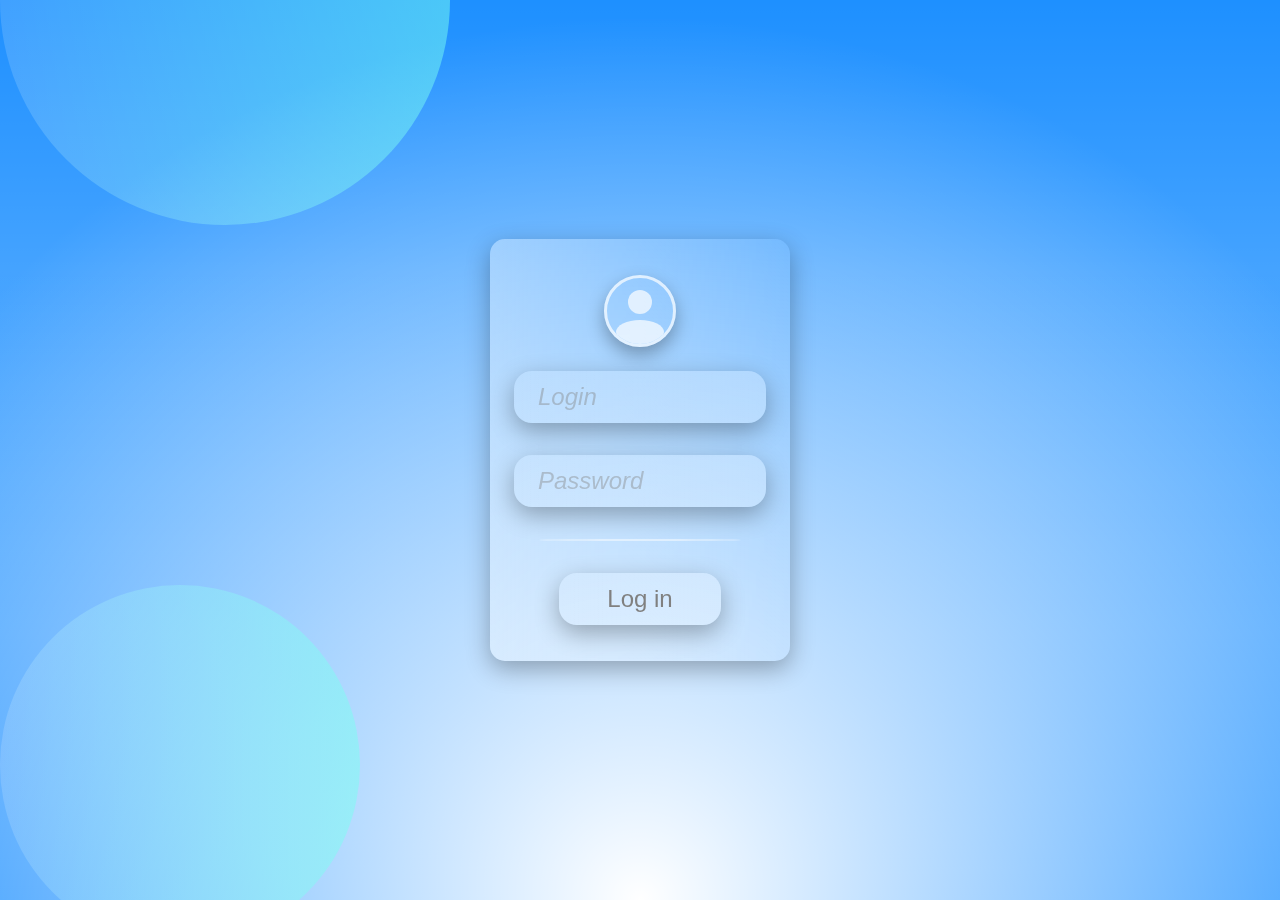
==== login.html @ c8af85bb "index" ====
<!DOCTYPE html>
<html lang="en">
<head>
    <meta charset="UTF-8">
    <meta http-equiv="X-UA-Compatible" content="IE=edge">
    <meta name="viewport" content="width=device-width, initial-scale=1.0">
    <link rel="stylesheet" href=".\css\form-login.css">
    <link rel="stylesheet" href=".\css\body-login.css">
    <title>Login</title>
</head>
<body>
    <div class="bg" aria-hidden="true">
        <div class="bg__dot"></div>
        <div class="bg__dot"></div>
    </div>
    <form class="form" autocomplete="off">
        <div class="form__icon" aria-hidden="true"></div>
        <div class="form__input-container">
            <input
                aria-label="User"
                class="form__input"
                type="text"
                id="user"
                placeholder=" "
            />
            <label class="form__input-label" for="user">Login</label>
        </div>
        <div class="form__input-container">
            <input
                aria-label="Password"
                class="form__input"
                type="password"
                id="password"
                placeholder=" "
            />
            <label class="form__input-label" for="password">Password</label>
        </div>
        <div class="form__spacer" aria-hidden="true"></div>
        <button class="form__button">Log in</button>
    </form>
    
</body>
</html>
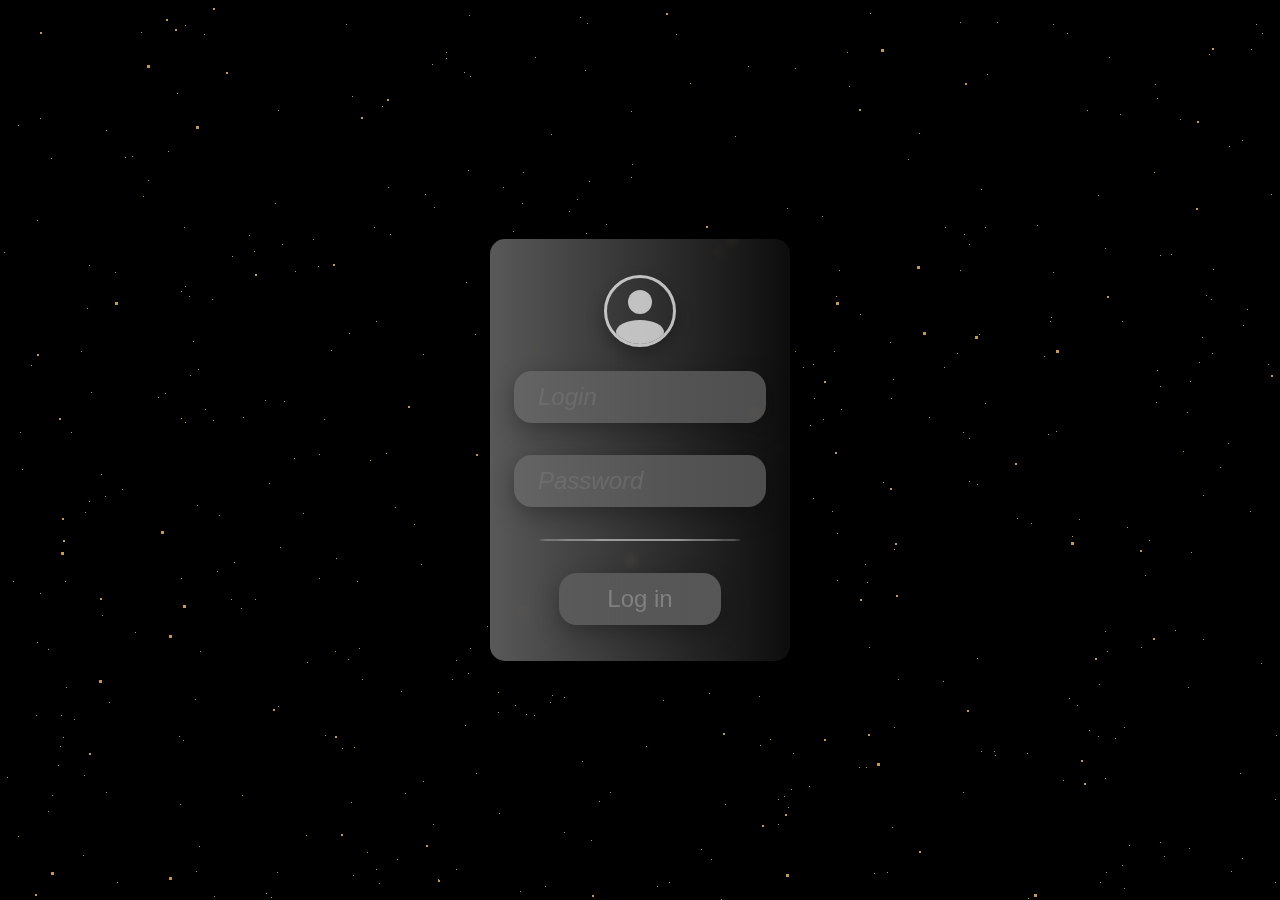
==== commit d3e75658: "login" ====
--- a/login.html
+++ b/login.html
@@ -9,9 +9,11 @@
     <title>Login</title>
 </head>
 <body>
-    <div class="bg" aria-hidden="true">
-        <div class="bg__dot"></div>
-        <div class="bg__dot"></div>
+    <div class="bg-animation">
+        <div id="stars"></div>
+        <div id="stars2"></div>
+        <div id="stars3"></div>
+        <div id="stars4"></div>
     </div>
     <form class="form" autocomplete="off">
         <div class="form__icon" aria-hidden="true"></div>
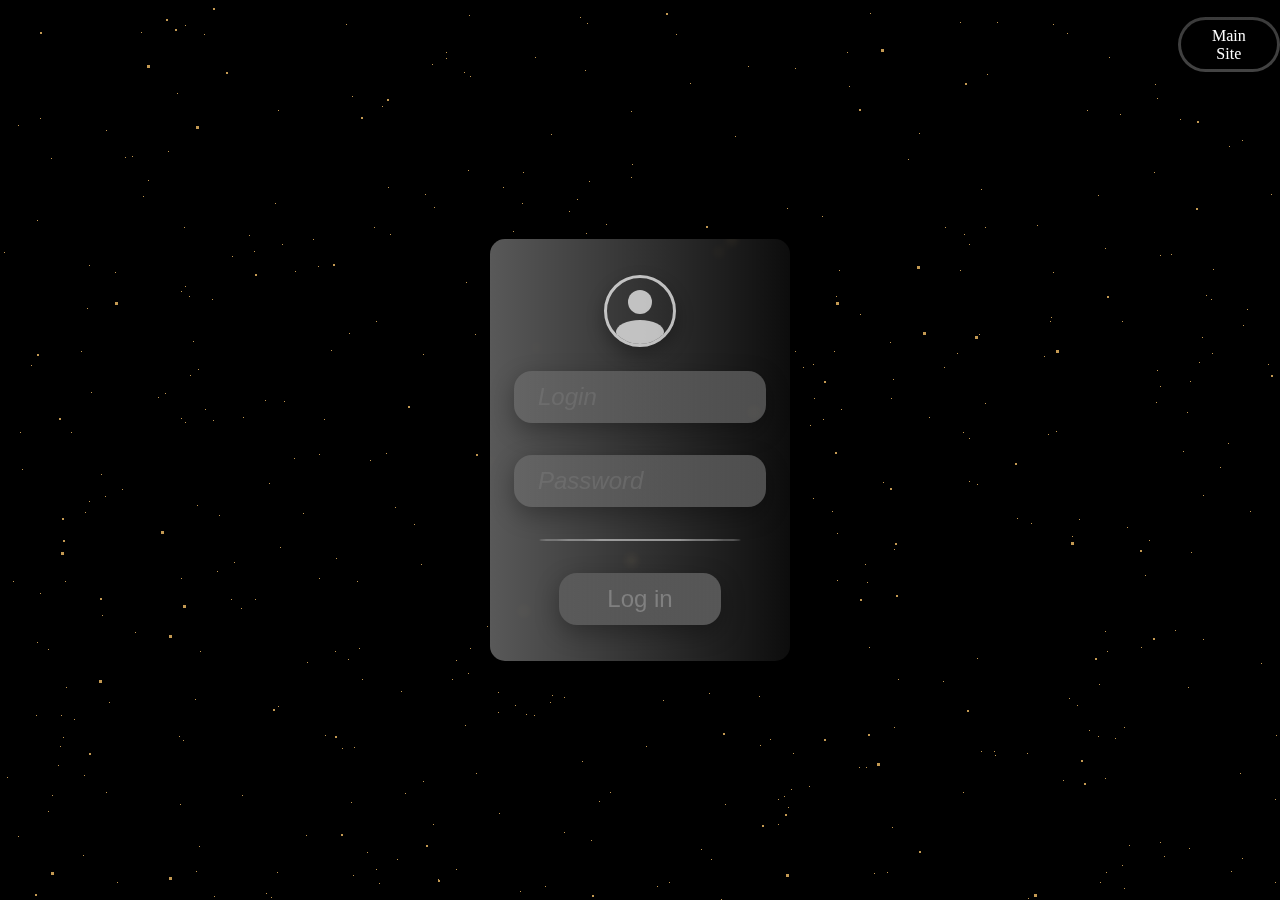
==== commit bf948f20: "login" ====
--- a/login.html
+++ b/login.html
@@ -40,6 +40,11 @@
         <div class="form__spacer" aria-hidden="true"></div>
         <button class="form__button">Log in</button>
     </form>
-    
+    <button id="index-button" onclick="index()">Main Site</button>
+    <script>
+       function index(){
+           window.location.href = "index.html";
+       }
+    </script>
 </body>
 </html>